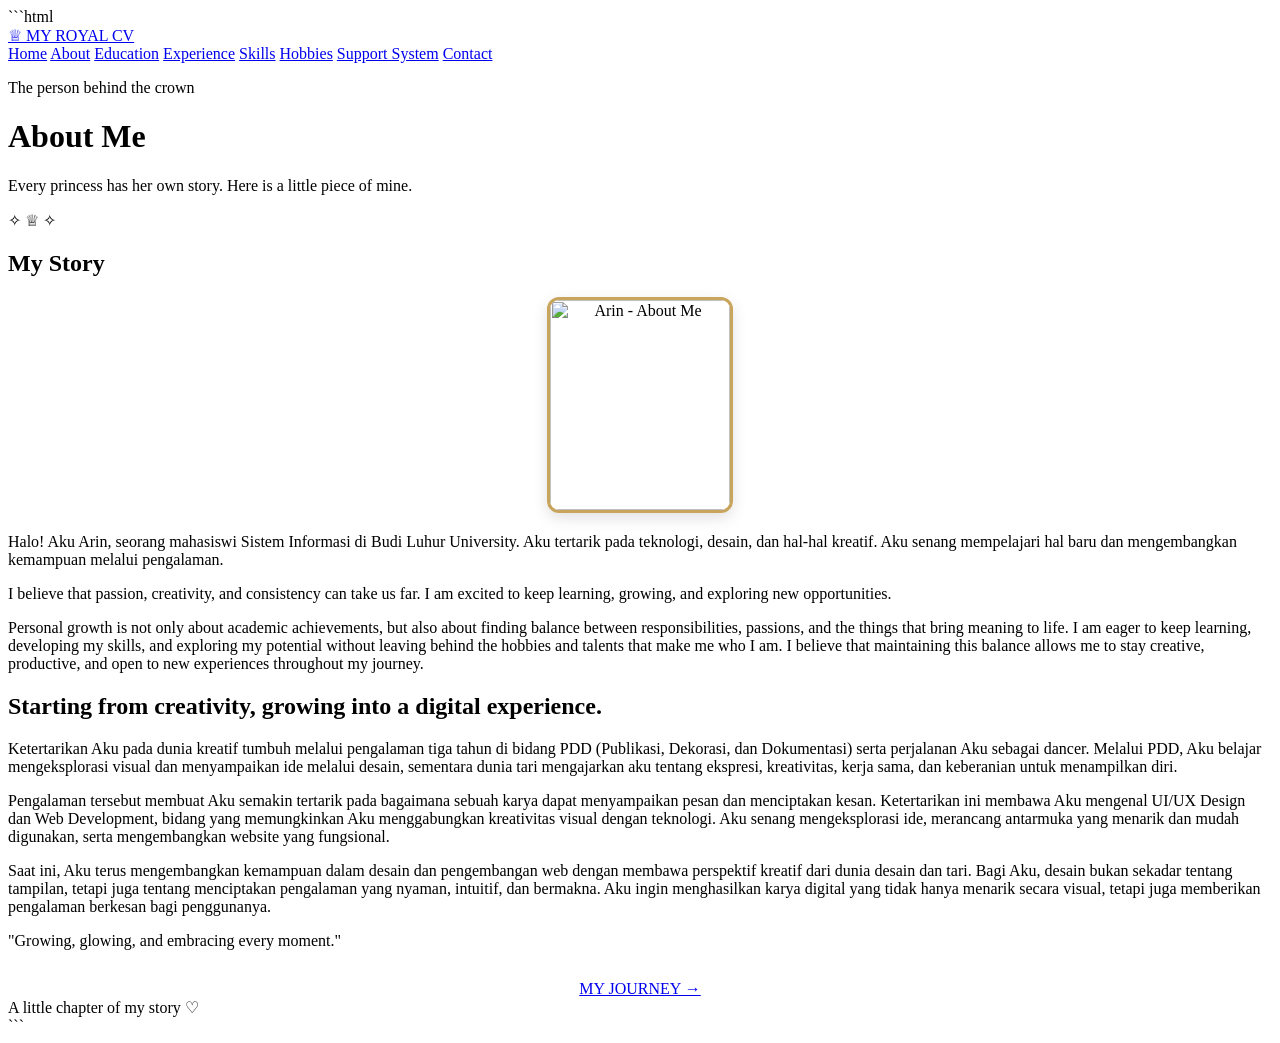
==== about.html @ eec881f2 "Add files via upload" ====
```html
<!DOCTYPE html>
<html lang="id">
<head>
  <meta charset="UTF-8">
  <meta name="viewport" content="width=device-width, initial-scale=1.0">
  <title>About Me | My Royal CV</title>
  <link rel="stylesheet" href="css/style.css">

  <style>
    .my-story .story-image {
      text-align: center;
      margin: 20px 0;
    }

    .my-story .story-image img {
      width: 180px;
      height: 210px;
      object-fit: cover;
      object-position: center;
      border-radius: 12px;
      border: 3px solid #c9a45c;
      box-shadow: 0 5px 15px rgba(0, 0, 0, 0.12);
    }
  </style>
</head>

<body>
  <nav class="navbar">
    <a class="brand" href="index.html">♕ MY ROYAL CV</a>
    <div class="nav-links">
      <a href="index.html">Home</a>
      <a class="active" href="about.html">About</a>
      <a href="education.html">Education</a>
      <a href="experience.html">Experience</a>
      <a href="skills.html">Skills</a>
      <a href="hobbies-projects.html">Hobbies</a>
      <a href="support-system.html">Support System</a>
      <a href="contact.html">Contact</a>
    </div>
  </nav>

  <main>
    <div class="section-heading">
      <p class="eyebrow">The person behind the crown</p>
      <h1>About <span class="gold">Me</span></h1>
      <p>Every princess has her own story. Here is a little piece of mine.</p>
      <div class="ornament">✧ ♕ ✧</div>
    </div>

    <div class="grid-2">

      <!-- MY STORY -->
      <div class="panel my-story">
        <h2>My Story</h2>

        <div class="story-image">
          <img src="arin2.jpeg" alt="Arin - About Me">
        </div>

        <p>
          Halo! Aku Arin, seorang mahasiswi Sistem Informasi
          di Budi Luhur University. Aku tertarik pada teknologi,
          desain, dan hal-hal kreatif. Aku senang mempelajari
          hal baru dan mengembangkan kemampuan melalui pengalaman.
        </p>

        <p style="margin-top: 15px;">
          I believe that passion, creativity, and consistency
          can take us far. I am excited to keep learning,
          growing, and exploring new opportunities.
        </p>

        <p>
           Personal growth is not only about academic achievements, but also about finding balance between responsibilities, passions, and the things that bring meaning to life. I am eager to keep learning, developing my skills, and exploring my potential without leaving behind the hobbies and talents that make me who I am. I believe that maintaining this balance allows me to stay creative, productive, and open to new experiences throughout my journey.
        </p>
      </div>

      <!-- ROYAL DETAILS -->
      <div class="panel">
        <h2>Starting from creativity, growing into a digital experience.</h2>

        <p>
          Ketertarikan Aku pada dunia kreatif tumbuh melalui pengalaman tiga tahun di bidang PDD (Publikasi, Dekorasi, dan Dokumentasi) serta perjalanan Aku sebagai dancer. Melalui PDD, Aku belajar mengeksplorasi visual dan menyampaikan ide melalui desain, sementara dunia tari mengajarkan aku tentang ekspresi, kreativitas, kerja sama, dan keberanian untuk menampilkan diri.
        </p>

        <p style="margin-top: 15px;">
          Pengalaman tersebut membuat Aku semakin tertarik pada bagaimana sebuah karya dapat menyampaikan pesan dan menciptakan kesan. Ketertarikan ini membawa Aku mengenal UI/UX Design dan Web Development, bidang yang memungkinkan Aku menggabungkan kreativitas visual dengan teknologi. Aku senang mengeksplorasi ide, merancang antarmuka yang menarik dan mudah digunakan, serta mengembangkan website yang fungsional.
        </p>

        <p style="margin-top: 15px;">
          Saat ini, Aku terus mengembangkan kemampuan dalam desain dan pengembangan web dengan membawa perspektif kreatif dari dunia desain dan tari. Bagi Aku, desain bukan sekadar tentang tampilan, tetapi juga tentang menciptakan pengalaman yang nyaman, intuitif, dan bermakna. Aku ingin menghasilkan karya digital yang tidak hanya menarik secara visual, tetapi juga memberikan pengalaman berkesan bagi penggunanya.
        </p>

        <div class="quote">
          "Growing, glowing, and embracing every moment."
        </div>
      </div>

    </div>

    <div style="text-align:center; margin-top:30px;">
      <a class="btn" href="education.html">MY JOURNEY →</a>
    </div>
  </main>

  <footer>A little chapter of my story ♡</footer>
</body>
</html>
```
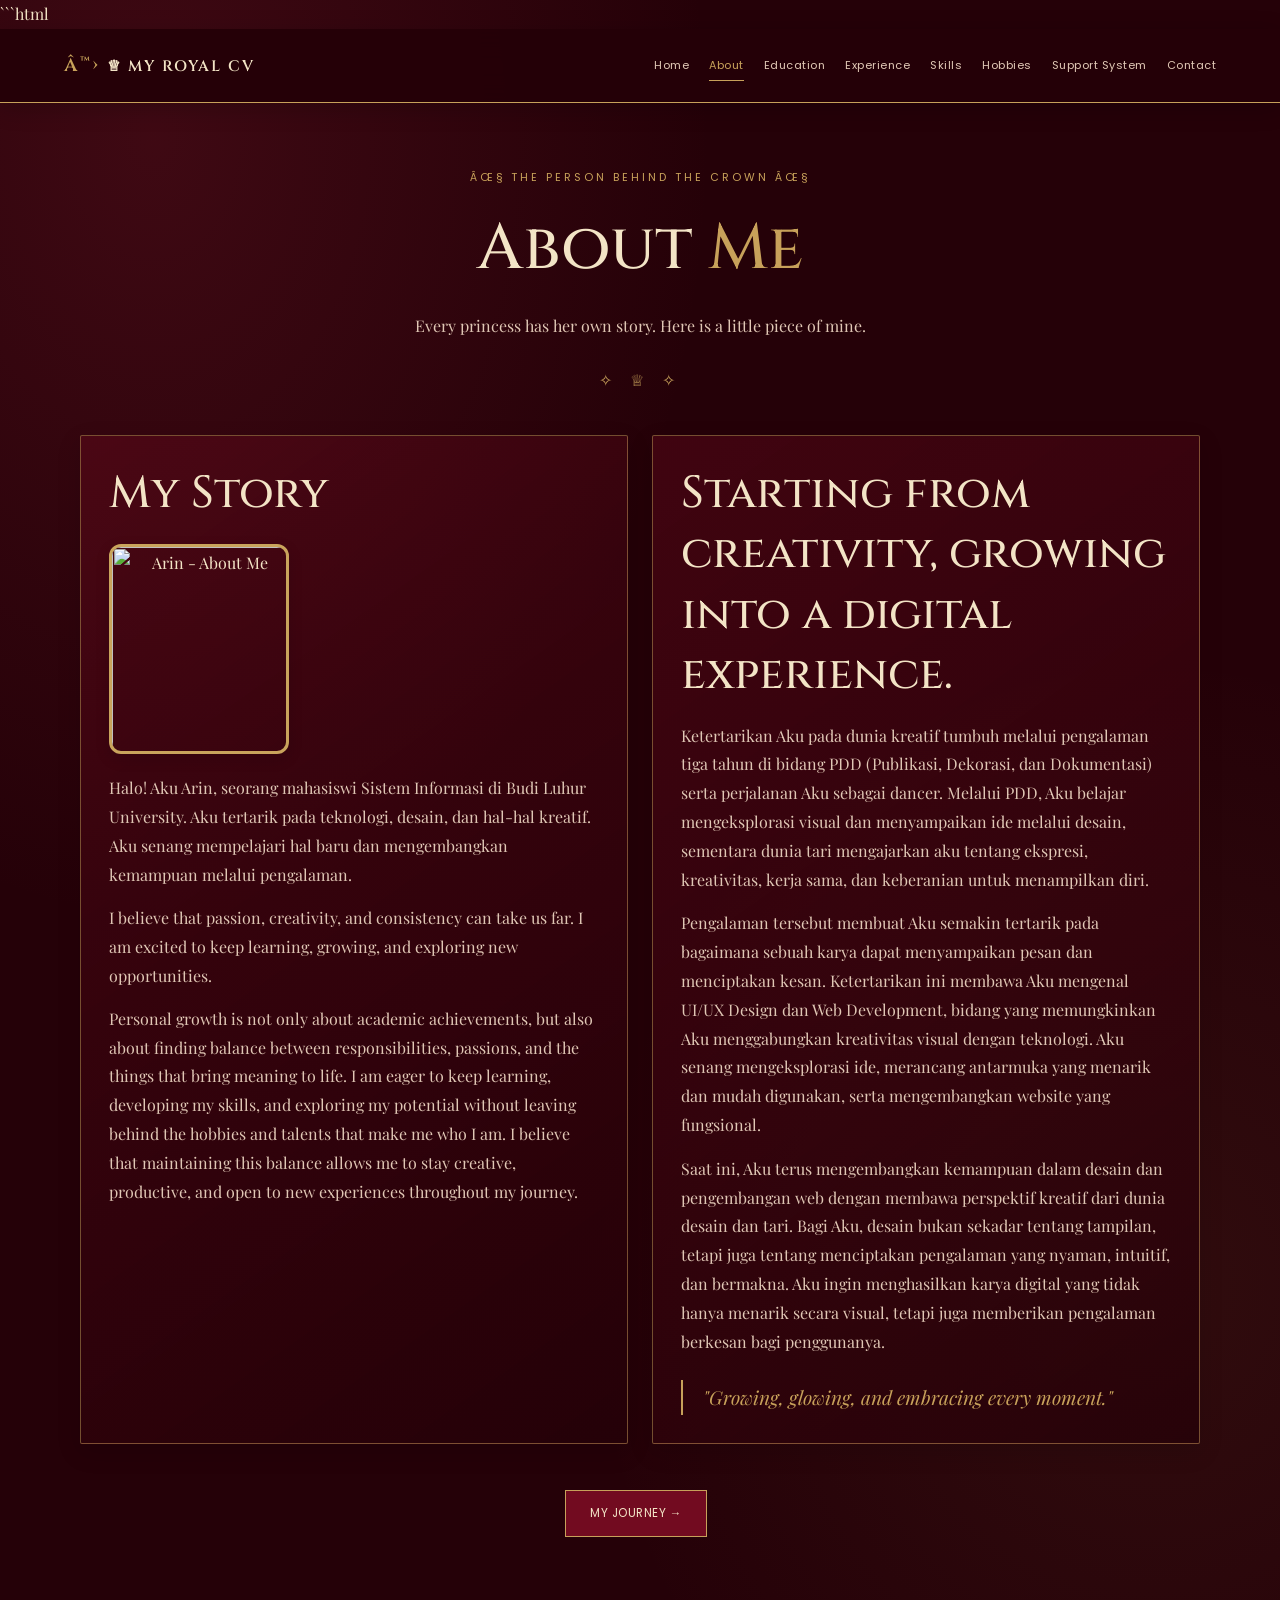
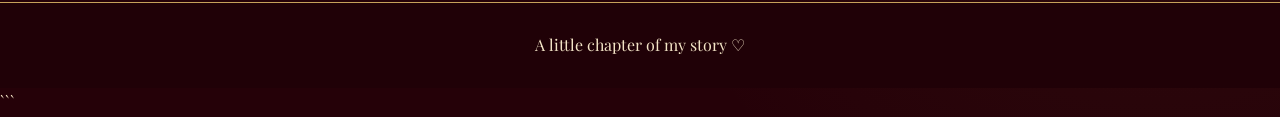
==== commit d59cf345: "Update about.html" ====
--- a/about.html
+++ b/about.html
@@ -5,7 +5,7 @@
   <meta charset="UTF-8">
   <meta name="viewport" content="width=device-width, initial-scale=1.0">
   <title>About Me | My Royal CV</title>
-  <link rel="stylesheet" href="css/style.css">
+  <link rel="stylesheet" href="style.css">
 
   <style>
     .my-story .story-image {
@@ -107,4 +107,4 @@
   <footer>A little chapter of my story ♡</footer>
 </body>
 </html>
-```+```
--- a/style.css
+++ b/style.css
@@ -0,0 +1,1373 @@
+@import url('https://fonts.googleapis.com/css2?family=Cinzel:wght@400;500;600;700&family=Playfair+Display:ital,wght@0,400;0,500;0,600;0,700;1,400;1,500&family=Poppins:wght@300;400;500;600&family=Great+Vibes&display=swap');
+
+/* ==========================================
+MY ROYAL CV
+ROYAL VINTAGE SCRAPBOOK
+Burgundy â€¢ Antique Gold â€¢ Lace â€¢ Magazine
+========================================== */
+
+:root {
+  --dark-green: #35030b;
+  --moss-green: #8f182c;
+  --beige: #f3e4c6;
+  --rosy-brown: #c7a15a;
+  --midnight-green: #650b1a;
+  --ink: #31050b;
+  --muted-ink: #e0c7b5;
+
+  --burgundy: #720b20;
+  --burgundy-dark: #250108;
+  --burgundy-light: #9b263b;
+  --gold: #c7a15a;
+  --paper: #ead7b5;
+
+  --glass: rgba(65, 4, 16, 0.92);
+  --border: rgba(199, 161, 90, 0.48);
+  --shadow: 0 14px 35px rgba(0, 0, 0, 0.25);
+
+  --font-title: 'Cinzel', serif;
+  --font-display: 'Playfair Display', serif;
+  --font-body: 'Poppins', sans-serif;
+  --font-script: 'Great Vibes', cursive;
+}
+
+/* RESET */
+
+* {
+  box-sizing: border-box;
+  margin: 0;
+  padding: 0;
+}
+
+html {
+  scroll-behavior: smooth;
+  scroll-padding-top: 100px;
+}
+
+body {
+  min-height: 100vh;
+  overflow-x: hidden;
+  color: var(--beige);
+  font-family: var(--font-display);
+  line-height: 1.8;
+
+  background:
+    radial-gradient(
+      ellipse at 12% 8%,
+      rgba(155, 38, 59, 0.22),
+      transparent 35%
+    ),
+    radial-gradient(
+      ellipse at 90% 75%,
+      rgba(199, 161, 90, 0.07),
+      transparent 35%
+    ),
+    var(--burgundy-dark);
+}
+
+a {
+  color: inherit;
+  text-decoration: none;
+}
+
+img {
+  display: block;
+  max-width: 100%;
+}
+
+button {
+  font: inherit;
+}
+
+::selection {
+  color: var(--beige);
+  background: var(--burgundy-light);
+}
+
+/* PAGE BACKGROUND */
+
+.page {
+  min-height: 100vh;
+  background:
+    radial-gradient(
+      circle at 15% 20%,
+      rgba(155, 38, 59, 0.18),
+      transparent 32%
+    ),
+    linear-gradient(
+      135deg,
+      #4b0714 0%,
+      #35030b 48%,
+      #250108 100%
+    );
+}
+
+/* TYPOGRAPHY */
+
+h1,
+h2,
+h3,
+h4 {
+  color: var(--beige);
+  font-family: var(--font-title);
+  font-weight: 500;
+  line-height: 1.35;
+}
+
+h1 {
+  font-size: clamp(2.5rem, 5vw, 5rem);
+  margin-bottom: 20px;
+  overflow-wrap: anywhere;
+}
+
+h2 {
+  font-size: clamp(1.8rem, 3.5vw, 3rem);
+  margin-bottom: 16px;
+}
+
+h3 {
+  font-size: 1.15rem;
+  margin-bottom: 10px;
+}
+
+p {
+  color: var(--muted-ink);
+  margin-bottom: 14px;
+}
+
+.gold,
+.magic-text {
+  color: var(--gold);
+}
+
+.magic-text {
+  font-style: italic;
+}
+
+.eyebrow {
+  color: var(--gold);
+  font-family: var(--font-body);
+  font-size: 0.68rem;
+  letter-spacing: 3px;
+  text-transform: uppercase;
+  margin-bottom: 18px;
+}
+
+.eyebrow::before {
+  content: 'âœ§ ';
+}
+
+.eyebrow::after {
+  content: ' âœ§';
+}
+
+.ornament {
+  color: var(--gold);
+  text-align: center;
+  margin-top: 25px;
+  letter-spacing: 7px;
+}
+
+/* NAVBAR */
+
+.navbar {
+  position: sticky;
+  top: 0;
+  z-index: 1000;
+
+  display: flex;
+  justify-content: space-between;
+  align-items: center;
+  flex-wrap: wrap;
+  gap: 18px;
+
+  padding: 18px 5%;
+  background: rgba(37, 1, 8, 0.96);
+  border-bottom: 1px solid var(--gold);
+  box-shadow: 0 5px 25px rgba(0, 0, 0, 0.2);
+  backdrop-filter: blur(14px);
+}
+
+.brand {
+  color: var(--beige);
+  font-family: var(--font-title);
+  font-size: 0.95rem;
+  font-weight: 600;
+  letter-spacing: 2px;
+  white-space: nowrap;
+}
+
+.brand::before {
+  content: 'â™› ';
+  color: var(--gold);
+  font-size: 1.3rem;
+}
+
+.nav-links {
+  display: flex;
+  justify-content: flex-end;
+  align-items: center;
+  flex-wrap: wrap;
+  gap: 10px 20px;
+  list-style: none;
+}
+
+.nav-links a {
+  position: relative;
+  color: var(--muted-ink);
+  font-family: var(--font-body);
+  font-size: 0.69rem;
+  letter-spacing: 0.5px;
+  transition: color 0.3s ease;
+}
+
+.nav-links a::after {
+  content: '';
+  position: absolute;
+  left: 0;
+  bottom: -6px;
+  width: 0;
+  height: 1px;
+  background: var(--gold);
+  transition: width 0.3s ease;
+}
+
+.nav-links a:hover,
+.nav-links a.active {
+  color: var(--gold);
+}
+
+.nav-links a:hover::after,
+.nav-links a.active::after {
+  width: 100%;
+}
+
+/* MAIN */
+
+main {
+  width: min(1120px, 90%);
+  margin: 0 auto;
+  padding: 65px 0;
+}
+
+section {
+  margin-bottom: 55px;
+}
+
+/* HOME HERO */
+
+.hero {
+  min-height: 75vh;
+
+  display: grid;
+  grid-template-columns: 1.1fr 0.9fr;
+  align-items: center;
+  gap: 55px;
+}
+
+.hero-copy {
+  text-align: left;
+}
+
+.hero-copy > p:not(.eyebrow) {
+  max-width: 570px;
+}
+
+.hero-copy h1 {
+  font-size: clamp(3.5rem, 7vw, 6rem);
+  letter-spacing: -2px;
+  line-height: 1.05;
+}
+
+.hero-copy h1 .gold {
+  display: block;
+  font-family: var(--font-display);
+  font-style: italic;
+  font-weight: 400;
+}
+
+.hero-art {
+  position: relative;
+  text-align: center;
+}
+
+.portrait-frame {
+  position: relative;
+  width: min(340px, 100%);
+  height: 440px;
+  padding: 10px;
+  margin: 0 auto;
+
+  border: 1px solid var(--gold);
+  border-radius: 48% 48% 5px 5px;
+
+  background: var(--burgundy);
+  box-shadow: var(--shadow);
+  overflow: visible;
+}
+
+.portrait-frame::before {
+  content: 'â™›';
+  position: absolute;
+  z-index: 2;
+  top: -30px;
+  left: 50%;
+  transform: translateX(-50%);
+
+  color: var(--gold);
+  font-size: 34px;
+}
+
+.portrait-frame::after {
+  content: '';
+  position: absolute;
+  inset: 17px;
+  border: 1px solid rgba(199, 161, 90, 0.5);
+  border-radius: inherit;
+  pointer-events: none;
+}
+
+.portrait-frame img {
+  width: 100%;
+  height: 100%;
+  object-fit: cover;
+  border-radius: inherit;
+}
+
+.fairy-divider {
+  color: var(--gold);
+  text-align: center;
+  font-size: 1.3rem;
+  letter-spacing: 7px;
+  margin: 25px 0;
+}
+
+.fairy-caption {
+  position: relative;
+  display: inline-block;
+  margin-top: 20px;
+  padding: 9px 22px;
+
+  color: var(--beige);
+  background: var(--burgundy);
+  border: 1px solid var(--gold);
+  font-family: var(--font-script);
+  font-size: 1.8rem;
+
+  transform: rotate(-4deg);
+}
+
+/* BUTTONS */
+
+.btn {
+  display: inline-block;
+  margin: 16px 8px 0 0;
+  padding: 12px 24px;
+
+  color: var(--beige);
+  background: var(--burgundy);
+  border: 1px solid var(--gold);
+  border-radius: 0;
+
+  font-family: var(--font-body);
+  font-size: 0.73rem;
+  letter-spacing: 0.5px;
+  text-align: center;
+
+  transition: 0.3s ease;
+}
+
+.btn:hover {
+  color: var(--burgundy-dark);
+  background: var(--gold);
+  border-color: var(--gold);
+  transform: translateY(-3px);
+  box-shadow: var(--shadow);
+}
+
+.btn-outline {
+  color: var(--gold);
+  background: transparent;
+  border-color: var(--gold);
+}
+
+.btn-outline:hover {
+  color: var(--burgundy-dark);
+  background: var(--gold);
+}
+
+/* WELCOME PANEL */
+
+.welcome-note {
+  position: relative;
+  width: min(850px, 95%);
+  margin: 0 auto 65px;
+  padding: 40px;
+
+  text-align: center;
+  background: var(--glass);
+  border: 1px solid var(--border);
+  border-radius: 2px;
+  box-shadow: var(--shadow);
+}
+
+.welcome-note::before,
+.welcome-note::after {
+  content: 'âœ§';
+  position: absolute;
+  color: var(--gold);
+  font-size: 27px;
+}
+
+.welcome-note::before {
+  top: 10px;
+  left: 15px;
+}
+
+.welcome-note::after {
+  right: 15px;
+  bottom: 10px;
+}
+
+.welcome-note > p:not(.eyebrow) {
+  max-width: 650px;
+  margin: 0 auto 15px;
+}
+
+/* SECTION HEADINGS */
+
+.section-heading {
+  max-width: 800px;
+  margin: 0 auto 40px;
+  text-align: center;
+}
+
+.section-heading h2 {
+  font-size: clamp(2rem, 4vw, 3.2rem);
+}
+
+.section-heading h2::after {
+  content: ' âœ§';
+  color: var(--gold);
+  font-size: 0.65em;
+}
+
+/* PANELS AND CARDS */
+
+.panel,
+.card {
+  position: relative;
+  min-width: 0;
+  padding: 28px;
+
+  color: var(--beige);
+  background:
+    linear-gradient(
+      145deg,
+      rgba(116, 11, 32, 0.35),
+      rgba(37, 1, 8, 0.75)
+    );
+  border: 1px solid var(--border);
+  border-radius: 2px;
+  box-shadow: 0 8px 24px rgba(0, 0, 0, 0.13);
+}
+
+.card {
+  transition: transform 0.3s ease, box-shadow 0.3s ease;
+}
+
+.card:hover {
+  transform: translateY(-5px);
+  box-shadow: var(--shadow);
+  border-color: var(--gold);
+}
+
+.grid-2,
+.grid-3 {
+  display: grid;
+  gap: 24px;
+}
+
+.grid-2 {
+  grid-template-columns: repeat(2, minmax(0, 1fr));
+}
+
+.grid-3 {
+  grid-template-columns: repeat(3, minmax(0, 1fr));
+}
+
+.tag {
+  display: inline-block;
+  margin: 7px 5px 0 0;
+  padding: 5px 12px;
+
+  color: var(--gold);
+  background: rgba(199, 161, 90, 0.08);
+  border: 1px solid var(--border);
+  border-radius: 0;
+
+  font-family: var(--font-body);
+  font-size: 0.68rem;
+}
+
+/* SCRAPBOOK PHOTO */
+
+.photo-polaroid {
+  padding: 10px 10px 25px;
+  background: var(--paper);
+  color: var(--ink);
+  box-shadow: 0 10px 24px rgba(0, 0, 0, 0.3);
+  transform: rotate(-2deg);
+  transition: transform 0.3s ease;
+}
+
+.photo-polaroid:hover {
+  transform: rotate(0) translateY(-5px);
+}
+
+.photo-polaroid img {
+  width: 100%;
+  height: 250px;
+  object-fit: cover;
+}
+
+.photo-caption {
+  padding-top: 12px;
+  color: var(--ink);
+  text-align: center;
+  font-family: var(--font-script);
+  font-size: 1.8rem;
+}
+
+.lace-frame {
+  position: relative;
+  padding: 18px;
+  border: 1px solid var(--gold);
+  outline: 1px dashed var(--gold);
+  outline-offset: -7px;
+}
+
+.lace-frame img {
+  width: 100%;
+  height: 100%;
+  object-fit: cover;
+}
+
+/* TIMELINE */
+
+.timeline {
+  max-width: 800px;
+  margin: 0 auto;
+  padding-left: 30px;
+  border-left: 1px solid var(--gold);
+}
+
+.timeline-item {
+  position: relative;
+  margin-bottom: 35px;
+}
+
+.timeline-item::before {
+  content: 'âœ§';
+  position: absolute;
+  left: -40px;
+  top: 0;
+  color: var(--gold);
+  font-size: 1.2rem;
+}
+
+.timeline-item h3 {
+  margin: 7px 0 10px;
+  font-size: 1.2rem;
+}
+
+.year {
+  color: var(--gold);
+  font-family: var(--font-body);
+  font-size: 0.75rem;
+  letter-spacing: 1.5px;
+}
+
+/* EXPERIENCE */
+
+.experience-card {
+  display: flex;
+  flex-direction: column;
+  min-width: 0;
+  overflow: hidden;
+  padding: 14px;
+
+  background: var(--glass);
+  border: 1px solid var(--border);
+  border-radius: 2px;
+
+  transition: transform 0.3s ease;
+}
+
+.experience-card:hover {
+  transform: translateY(-5px);
+}
+
+.experience-card .image-frame {
+  width: 100%;
+  height: 220px;
+  padding: 5px;
+  margin-bottom: 18px;
+
+  border: 1px solid var(--gold);
+  overflow: hidden;
+}
+
+.experience-card .experience-img {
+  width: 100%;
+  height: 100%;
+  object-fit: cover;
+}
+
+/* SKILLS */
+
+.skill {
+  margin: 22px 0;
+}
+
+.skill-label {
+  display: flex;
+  justify-content: space-between;
+  gap: 10px;
+  margin-bottom: 8px;
+
+  color: var(--beige);
+  font-family: var(--font-body);
+  font-size: 0.8rem;
+}
+
+.progress {
+  height: 7px;
+  overflow: hidden;
+  background: rgba(199, 161, 90, 0.12);
+  border-radius: 0;
+}
+
+.progress span {
+  display: block;
+  height: 100%;
+  background: linear-gradient(
+    90deg,
+    var(--burgundy-light),
+    var(--gold)
+  );
+}
+
+/* HOBBIES AND PROJECTS */
+
+.gallery-img {
+  width: 100%;
+  height: 220px;
+  object-fit: cover;
+  margin-bottom: 15px;
+  border: 1px solid var(--gold);
+}
+
+/* FLIP CARDS */
+
+.flip-grid {
+  display: grid;
+  grid-template-columns: repeat(3, minmax(0, 1fr));
+  gap: 24px;
+}
+
+.flip-card {
+  width: 100%;
+  min-width: 0;
+  min-height: 310px;
+  padding: 0;
+
+  border: none;
+  background: transparent;
+  cursor: pointer;
+  text-align: left;
+
+  perspective: 1100px;
+}
+
+.flip-card-inner {
+  position: relative;
+  width: 100%;
+  height: 310px;
+
+  transform-style: preserve-3d;
+  transition: transform 0.8s ease;
+}
+
+.flip-card.is-flipped .flip-card-inner {
+  transform: rotateY(180deg);
+}
+
+.flip-card-front,
+.flip-card-back {
+  position: absolute;
+  inset: 0;
+  overflow: hidden;
+
+  border: 1px solid var(--gold);
+  border-radius: 2px;
+  box-shadow: var(--shadow);
+
+  backface-visibility: hidden;
+  -webkit-backface-visibility: hidden;
+}
+
+.flip-card-front {
+  display: flex;
+  flex-direction: column;
+  justify-content: center;
+  align-items: center;
+  gap: 12px;
+  padding: 22px;
+
+  text-align: center;
+  color: var(--beige);
+  background:
+    radial-gradient(
+      circle at top right,
+      rgba(199, 161, 90, 0.13),
+      transparent 40%
+    ),
+    var(--burgundy-dark);
+}
+
+.flip-card:nth-child(3n + 2) .flip-card-front {
+  background: var(--burgundy);
+}
+
+.flip-card:nth-child(3n) .flip-card-front {
+  background: #4a0716;
+}
+
+.flip-card-front h3 {
+  color: var(--beige);
+}
+
+.flip-card-front p {
+  color: var(--muted-ink);
+  font-size: 0.82rem;
+}
+
+.fairy-icon {
+  font-size: 2.5rem;
+  color: var(--gold);
+}
+
+.tap-hint {
+  padding: 6px 14px;
+  color: var(--gold);
+  border: 1px solid var(--gold);
+  border-radius: 0;
+  font-family: var(--font-body);
+  font-size: 0.67rem;
+  letter-spacing: 0.5px;
+}
+
+.flip-card-back {
+  display: flex;
+  flex-direction: column;
+  background: var(--paper);
+  transform: rotateY(180deg);
+}
+
+.flip-card-back img {
+  width: 100%;
+  height: 225px;
+  object-fit: cover;
+}
+
+.flip-caption {
+  padding: 12px 15px;
+}
+
+.flip-caption h3 {
+  color: var(--ink);
+  margin-bottom: 4px;
+}
+
+.flip-caption p {
+  color: #5b4037;
+  font-size: 0.78rem;
+  margin: 0;
+}
+
+.flip-card:focus-visible {
+  outline: 2px solid var(--gold);
+  outline-offset: 4px;
+}
+
+/* SUPPORT SYSTEM - ORIGINAL CLASSES KEPT */
+
+.support-intro {
+  display: grid;
+  grid-template-columns: 1.4fr 0.6fr;
+  align-items: center;
+  gap: 25px;
+
+  padding: 30px;
+  background: var(--glass);
+  border: 1px solid var(--border);
+  box-shadow: var(--shadow);
+}
+
+.support-grid {
+  display: grid;
+  grid-template-columns: repeat(3, minmax(0, 1fr));
+  gap: 22px;
+}
+
+.support-card {
+  min-width: 0;
+  padding: 15px;
+
+  background: var(--glass);
+  border: 1px solid var(--border);
+}
+
+.support-photo {
+  width: 100%;
+  height: 210px;
+  margin-bottom: 14px;
+  border: 1px solid var(--gold);
+  overflow: hidden;
+}
+
+.support-photo img {
+  width: 100%;
+  height: 100%;
+  object-fit: cover;
+}
+
+.support-thanks {
+  max-width: 750px;
+  margin: 50px auto 0;
+  padding: 30px;
+  text-align: center;
+  border-top: 1px solid var(--border);
+}
+
+/* SUPPORT SYSTEM - FAVORITES LAYOUT */
+
+main.favorite-people {
+  width: min(1040px, 92%);
+  margin: 0 auto;
+  padding: 38px 0 28px;
+}
+
+.favorite-people .favorites-heading {
+  max-width: 720px;
+  margin: 0 auto 28px;
+  text-align: center;
+}
+
+.favorite-people .favorites-heading h1 {
+  margin: 5px 0 10px;
+  font-size: clamp(2.5rem, 5vw, 4.3rem);
+  line-height: 1.2;
+}
+
+.favorite-people .favorites-heading h1 span {
+  color: var(--gold);
+  font-family: var(--font-display);
+  font-style: italic;
+  font-weight: 400;
+}
+
+.favorite-people .favorites-eyebrow {
+  color: var(--gold);
+  font-family: var(--font-body);
+  font-size: 0.67rem;
+  letter-spacing: 3px;
+  margin-bottom: 8px;
+}
+
+.favorite-people .favorites-ornament {
+  margin: 8px 0 12px;
+  color: var(--gold);
+  letter-spacing: 4px;
+}
+
+.favorite-people .favorites-description {
+  max-width: 620px;
+  margin: 0 auto;
+  line-height: 1.7;
+  font-size: 0.92rem;
+}
+
+/* INTRO CARD */
+
+.favorite-people .blessing-card {
+  display: grid;
+  grid-template-columns: minmax(0, 1.7fr) minmax(170px, 0.8fr);
+  align-items: center;
+  gap: 28px;
+  margin: 0 0 32px;
+  padding: 25px 30px;
+
+  color: var(--beige);
+  background: var(--glass);
+  border: 1px solid var(--border);
+  border-radius: 2px;
+  box-shadow: var(--shadow);
+}
+
+.favorite-people .blessing-content h2 {
+  margin: 0 0 10px;
+  font-size: clamp(1.5rem, 2.5vw, 2rem);
+}
+
+.favorite-people .blessing-content p {
+  font-size: 0.85rem;
+  line-height: 1.65;
+  margin-bottom: 12px;
+}
+
+.favorite-people .blessing-content .blessing-quote {
+  margin: 15px 0 0;
+  color: var(--gold);
+  font-style: italic;
+  text-align: center;
+}
+
+.favorite-people .blessing-ornament {
+  margin-top: 8px;
+  color: var(--gold);
+  text-align: center;
+}
+
+.favorite-people .blessing-decoration {
+  display: flex;
+  flex-direction: column;
+  align-items: center;
+  justify-content: center;
+  text-align: center;
+}
+
+.favorite-people .blessing-butterfly {
+  font-size: 2rem;
+}
+
+.favorite-people .blessing-decoration p {
+  margin: 8px 0;
+  color: var(--gold);
+  font-family: var(--font-script);
+  font-size: 2.2rem;
+  line-height: 1.2;
+}
+
+/* GALLERY HEADING */
+
+.favorite-people .favorites-section {
+  margin-bottom: 28px;
+}
+
+.favorite-people .gallery-heading {
+  margin-bottom: 18px;
+  text-align: center;
+}
+
+.favorite-people .gallery-heading h2 {
+  margin: 0 0 5px;
+  font-size: clamp(1.7rem, 3vw, 2.5rem);
+}
+
+.favorite-people .gallery-heading h2 span {
+  color: var(--gold);
+  font-family: var(--font-display);
+  font-style: italic;
+  font-weight: 400;
+}
+
+.favorite-people .gallery-heading > p:last-child {
+  margin: 0;
+  font-size: 0.82rem;
+}
+
+/* GALLERY GRID */
+
+.favorite-people .favorites-grid {
+  display: grid;
+  grid-template-columns: repeat(3, minmax(0, 1fr));
+  gap: 14px;
+  align-items: stretch;
+}
+
+/* FAVORITE CARDS */
+
+.favorite-people .favorite-card {
+  display: grid;
+  grid-template-columns: 43% minmax(0, 1fr);
+  align-items: center;
+  gap: 12px;
+  min-width: 0;
+  padding: 12px;
+
+  color: var(--beige);
+  background: var(--glass);
+  border: 1px solid var(--border);
+  border-radius: 2px;
+  box-shadow: 0 7px 20px rgba(0, 0, 0, 0.16);
+
+  transition:
+    transform 0.3s ease,
+    border-color 0.3s ease,
+    box-shadow 0.3s ease;
+}
+
+.favorite-people .favorite-card:hover {
+  transform: translateY(-4px);
+  border-color: var(--gold);
+  box-shadow: var(--shadow);
+}
+
+.favorite-people .favorite-card img {
+  display: block;
+  width: 100%;
+  height: 108px;
+  padding: 4px;
+  object-fit: cover;
+  background: var(--paper);
+  border: 1px solid var(--gold);
+  border-radius: 2px;
+}
+
+.favorite-people .favorite-caption {
+  min-width: 0;
+}
+
+.favorite-people .favorite-caption span {
+  display: block;
+  margin-bottom: 5px;
+  color: var(--gold);
+  font-family: var(--font-body);
+  font-size: 0.55rem;
+  letter-spacing: 1.2px;
+}
+
+.favorite-people .favorite-caption h3 {
+  margin: 0 0 6px;
+  color: var(--beige);
+  font-family: var(--font-title);
+  font-size: clamp(0.75rem, 1.15vw, 0.95rem);
+  line-height: 1.4;
+  overflow-wrap: anywhere;
+}
+
+.favorite-people .favorite-caption p {
+  margin: 0;
+  color: var(--muted-ink);
+  font-size: 0.72rem;
+  line-height: 1.5;
+}
+
+/* SUPPORT SYSTEM CLOSING */
+
+.favorite-people .favorite-footer {
+  margin: 28px auto 0;
+  padding: 20px 15px 5px;
+  text-align: center;
+  background: transparent;
+  border-top: 1px solid var(--border);
+}
+
+.favorite-people .favorite-footer .footer-ornament {
+  margin-bottom: 5px;
+  color: var(--gold);
+  font-size: 1.2rem;
+}
+
+.favorite-people .favorite-footer h2 {
+  margin: 0 0 6px;
+  font-size: clamp(1.2rem, 2vw, 1.65rem);
+}
+
+.favorite-people .favorite-footer p {
+  max-width: 500px;
+  margin: 0 auto 12px;
+  font-size: 0.8rem;
+  line-height: 1.6;
+}
+
+.favorite-people .contact-button {
+  display: inline-block;
+  margin-top: 4px;
+  padding: 9px 23px;
+  color: var(--beige);
+  background: var(--burgundy);
+  border: 1px solid var(--gold);
+  font-family: var(--font-body);
+  font-size: 0.72rem;
+  letter-spacing: 0.5px;
+  transition: 0.3s ease;
+}
+
+.favorite-people .contact-button:hover {
+  color: var(--burgundy-dark);
+  background: var(--gold);
+  transform: translateY(-2px);
+}
+
+/* CONTACT */
+
+.contact-link {
+  display: block;
+  margin-top: 10px;
+  color: var(--gold);
+  overflow-wrap: anywhere;
+  transition: color 0.25s ease;
+}
+
+.contact-link:hover {
+  color: var(--beige);
+}
+
+.quote {
+  margin-top: 24px;
+  padding-left: 20px;
+  border-left: 2px solid var(--gold);
+
+  color: var(--gold);
+  font-family: var(--font-display);
+  font-size: 1.2rem;
+  font-style: italic;
+}
+
+/* FOOTER */
+
+footer {
+  padding: 28px 20px;
+  text-align: center;
+  color: var(--beige);
+  background: #200107;
+  border-top: 1px solid var(--gold);
+}
+
+footer p {
+  color: var(--muted-ink);
+  font-size: 0.78rem;
+  margin: 5px 0;
+}
+
+.footer-brand {
+  color: var(--gold);
+  font-family: var(--font-title);
+  letter-spacing: 3px;
+  margin-bottom: 8px;
+}
+
+/* ANIMATION */
+
+.fade-in {
+  animation: royalReveal 0.7s ease both;
+}
+
+@keyframes royalReveal {
+  from {
+    opacity: 0;
+    transform: translateY(16px);
+  }
+
+  to {
+    opacity: 1;
+    transform: translateY(0);
+  }
+}
+
+/* RESPONSIVE */
+
+@media (max-width: 950px) {
+  .navbar {
+    justify-content: center;
+  }
+
+  .nav-links {
+    justify-content: center;
+  }
+
+  .hero {
+    gap: 30px;
+  }
+
+  .grid-3,
+  .flip-grid,
+  .support-grid {
+    grid-template-columns: repeat(2, minmax(0, 1fr));
+  }
+
+  .favorite-people .favorites-grid {
+    grid-template-columns: repeat(2, minmax(0, 1fr));
+  }
+
+  .favorite-people .favorite-card img {
+    height: 120px;
+  }
+
+  .favorite-people .favorite-caption h3 {
+    font-size: 0.9rem;
+  }
+
+  .favorite-people .favorite-caption p {
+    font-size: 0.75rem;
+  }
+}
+
+@media (max-width: 700px) {
+  main {
+    width: 90%;
+    padding: 40px 0;
+  }
+
+  .hero,
+  .grid-2,
+  .support-intro {
+    grid-template-columns: 1fr;
+  }
+
+  .hero-copy {
+    text-align: center;
+  }
+
+  .hero-copy > p:not(.eyebrow) {
+    margin-left: auto;
+    margin-right: auto;
+  }
+
+  .portrait-frame {
+    height: 360px;
+  }
+
+  .support-intro {
+    padding: 22px;
+  }
+
+  .section {
+    margin-bottom: 40px;
+  }
+
+  main.favorite-people {
+    width: 90%;
+    padding: 35px 0;
+  }
+
+  .favorite-people .blessing-card {
+    grid-template-columns: 1fr;
+    gap: 14px;
+    padding: 22px;
+  }
+
+  .favorite-people .blessing-decoration p {
+    font-size: 2rem;
+  }
+}
+
+@media (max-width: 540px) {
+  .navbar {
+    padding: 16px 4%;
+  }
+
+  .brand {
+    font-size: 0.85rem;
+  }
+
+  .nav-links {
+    gap: 10px 13px;
+  }
+
+  .nav-links a {
+    font-size: 0.65rem;
+  }
+
+  .grid-3,
+  .flip-grid,
+  .support-grid {
+    grid-template-columns: 1fr;
+  }
+
+  .panel,
+  .card,
+  .welcome-note {
+    padding: 20px;
+  }
+
+  .portrait-frame {
+    height: 320px;
+  }
+
+  .hero-copy h1 {
+    font-size: 3.3rem;
+  }
+
+  .btn {
+    margin-right: 4px;
+  }
+
+  .flip-card,
+  .flip-card-inner {
+    min-height: 300px;
+    height: 300px;
+  }
+
+  .flip-card-back img {
+    height: 215px;
+  }
+
+  main.favorite-people {
+    width: 92%;
+    padding: 28px 0;
+  }
+
+  .favorite-people .favorites-heading {
+    margin-bottom: 22px;
+  }
+
+  .favorite-people .favorites-heading h1 {
+    font-size: clamp(2.1rem, 10vw, 3rem);
+  }
+
+  .favorite-people .favorites-eyebrow {
+    font-size: 0.58rem;
+    letter-spacing: 2px;
+  }
+
+  .favorite-people .favorites-grid {
+    grid-template-columns: 1fr;
+    gap: 12px;
+  }
+
+  .favorite-people .favorite-card {
+    grid-template-columns: 38% minmax(0, 1fr);
+    gap: 14px;
+    padding: 12px;
+  }
+
+  .favorite-people .favorite-card img {
+    height: 120px;
+  }
+
+  .favorite-people .favorite-caption h3 {
+    font-size: 0.9rem;
+  }
+
+  .favorite-people .favorite-caption p {
+    font-size: 0.75rem;
+  }
+
+  .favorite-people .favorite-footer {
+    margin-top: 22px;
+  }
+}
+
+@media (prefers-reduced-motion: reduce) {
+  *,
+  *::before,
+  *::after {
+    scroll-behavior: auto !important;
+    animation-duration: 0.01ms !important;
+    transition-duration: 0.01ms !important;
+  }
+}
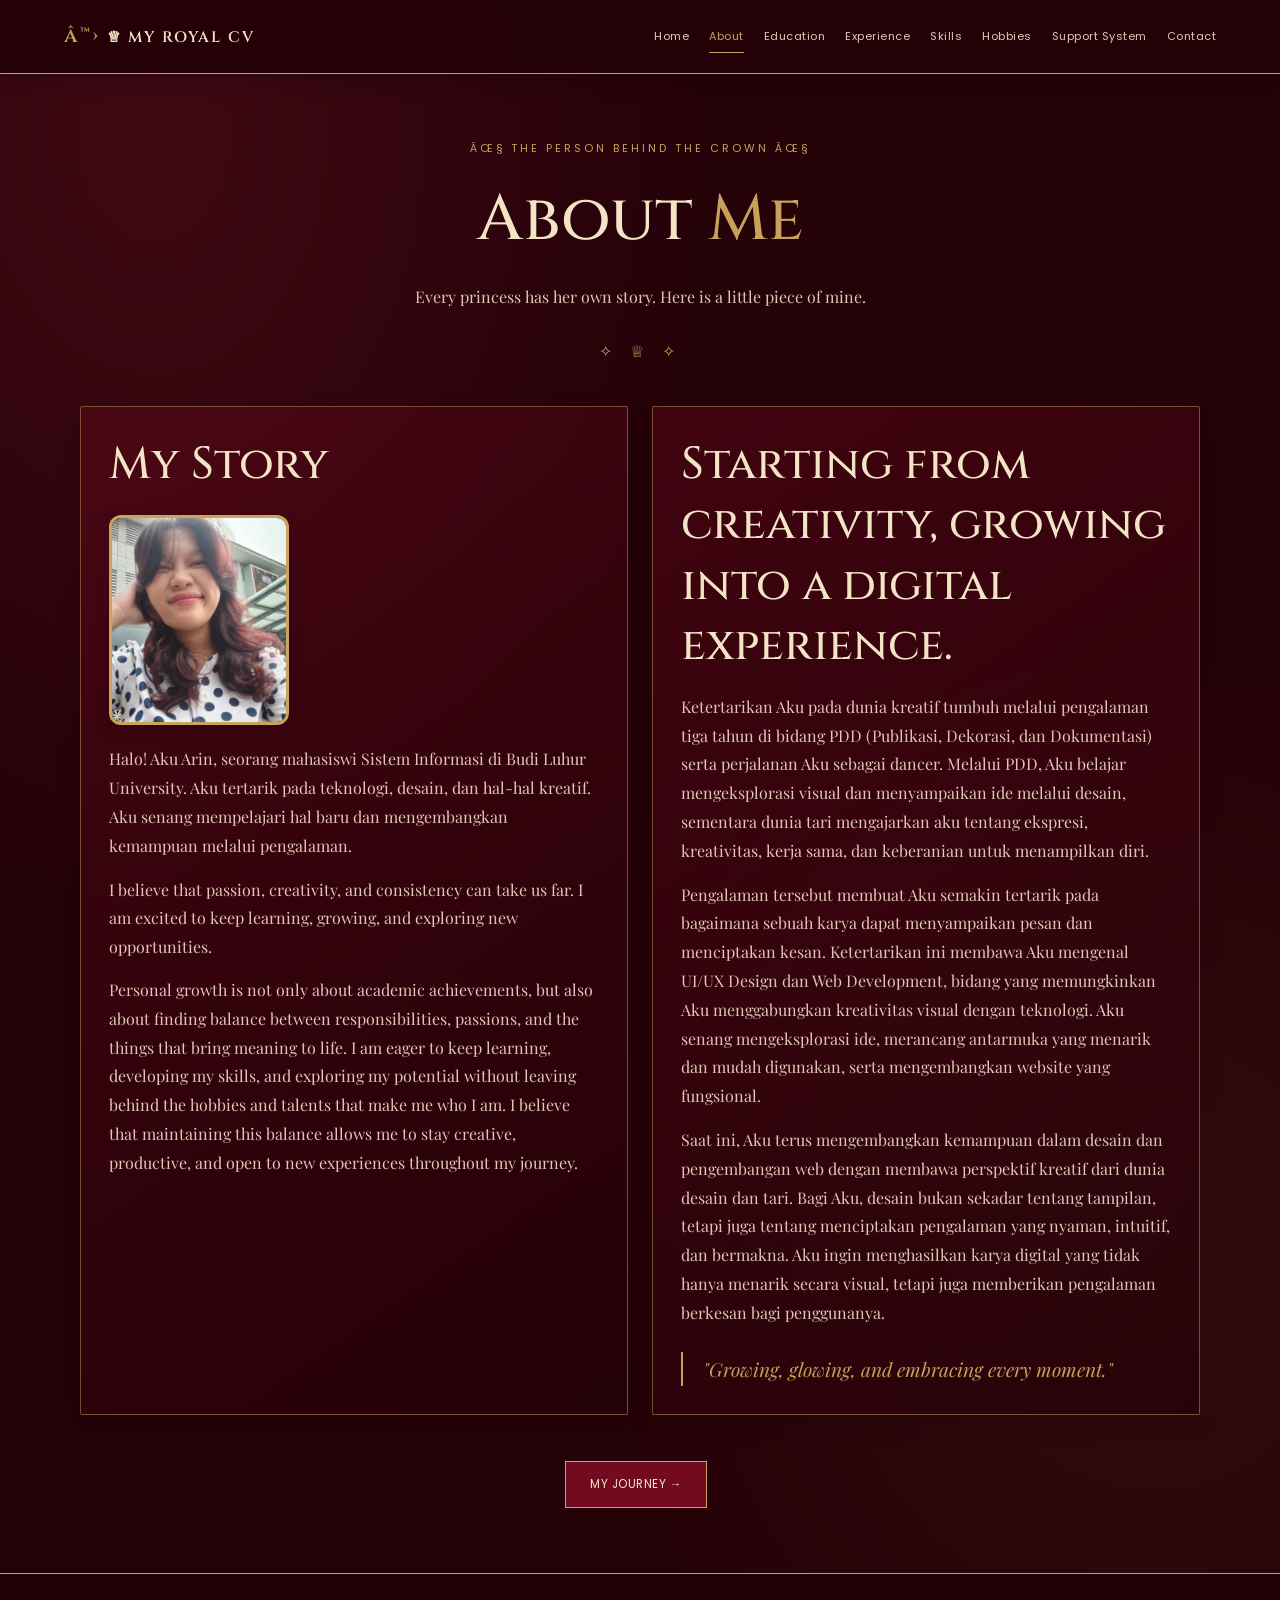
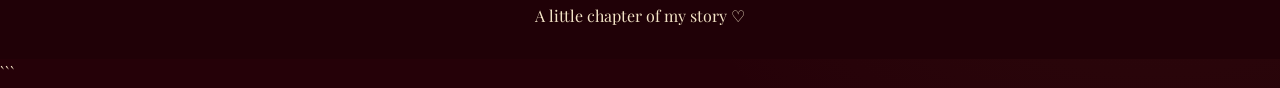
==== commit 8127b409: "Update about.html" ====
--- a/about.html
+++ b/about.html
@@ -1,4 +1,3 @@
-```html
 <!DOCTYPE html>
 <html lang="id">
 <head>
